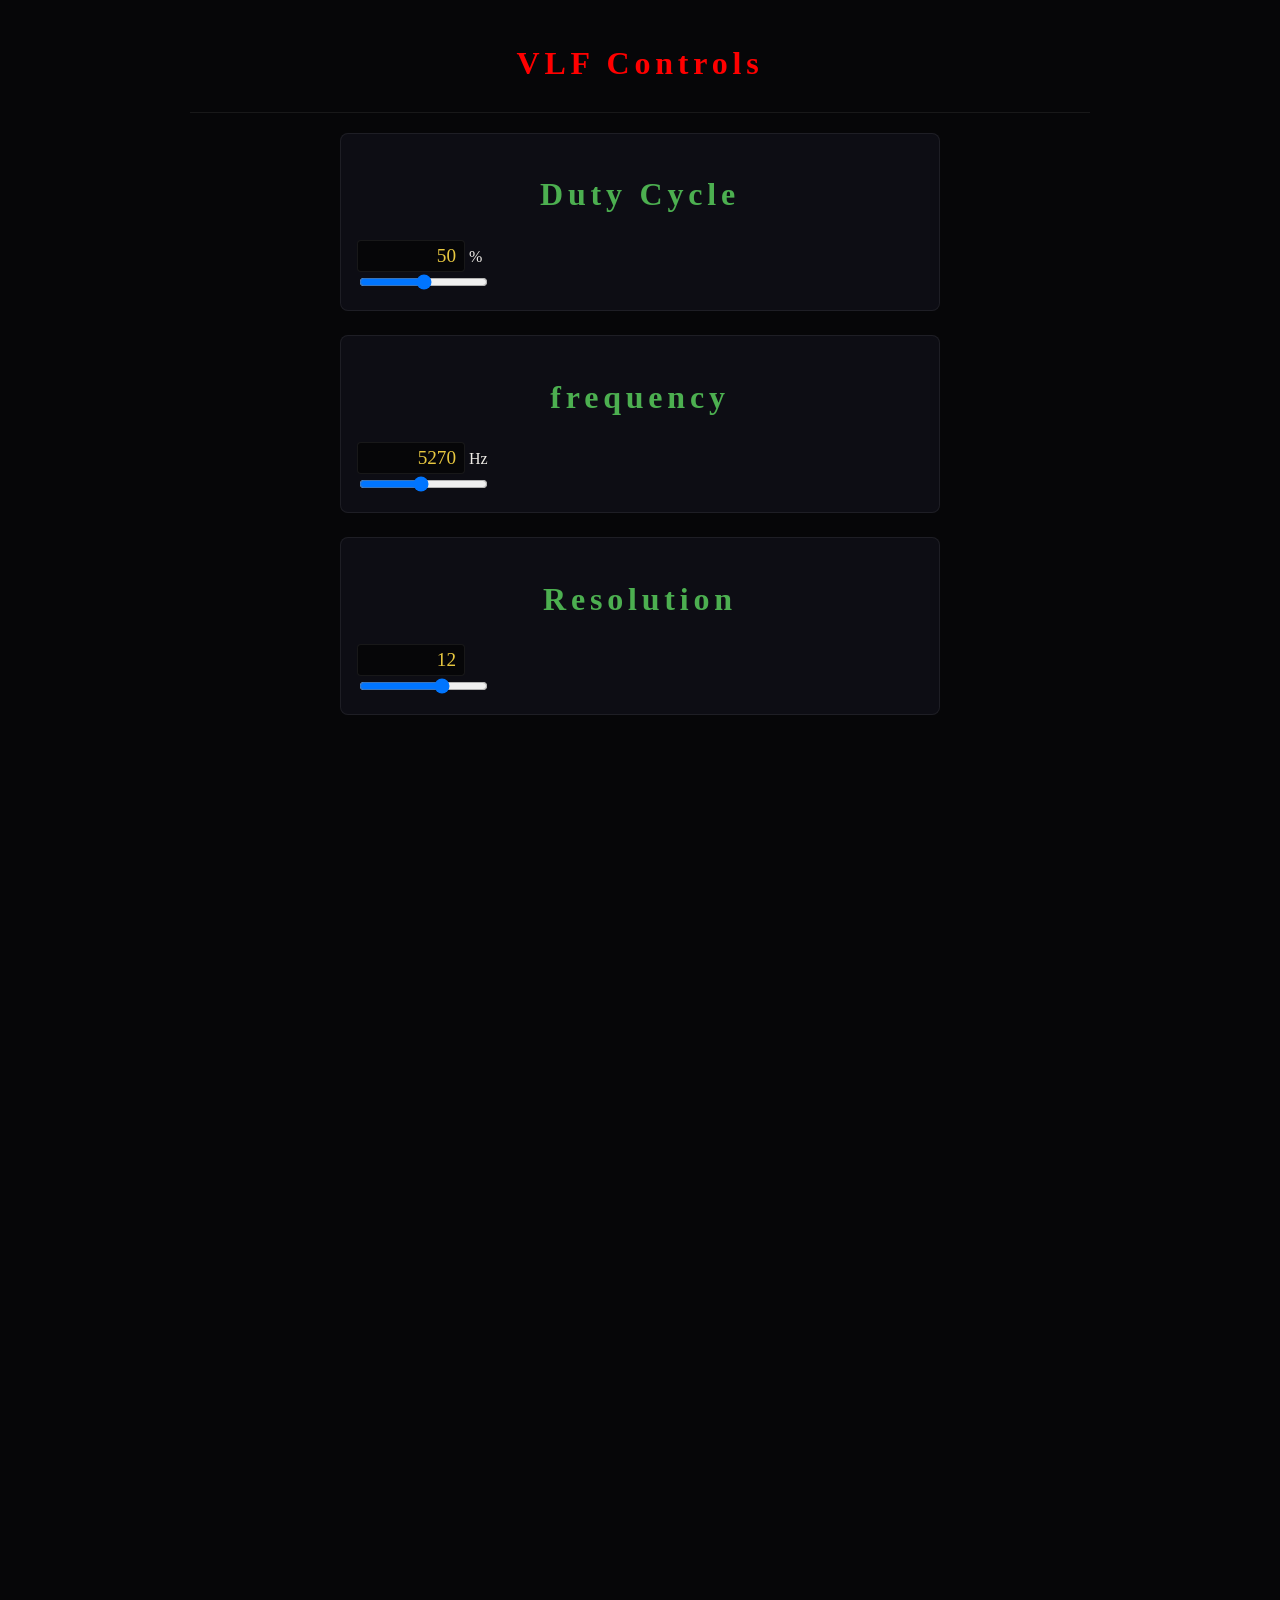
==== index.html @ d53b2018 "Rename html file renamed html file for use with GitHub pages" ====
<!DOCTYPE html>
<html>
    <head>
        <meta charset="UTF-8">
        <meta name="viewport" content="width=device-width, initial-scale=1.0">
        <title>PsycheRoverUI</title>
        <link rel="stylesheet" type="text/css" href="./PsycheRoverUI.css">
        <script src="./PsycheRoverUI.js" defer></script>
    </head>
    <body>
        <header>
            <h1>VLF Controls</h1>
        </header>
        <section class="controls">
            <div class="control-group">
                <div class="lableRow">
                    <h2>Duty Cycle</h2>
                    <div class="inputUnit">
                        <input type="number" id="dutyCycleInput" min="0" max="100" value="50">
                        <span>%</span>
                    </div>
                </div>
                <input type="range" id="dutyCycle" min="0" max="100" value="50">
            </div>
            
            <div class="control-group">
                <div class="lableRow">
                    <h2>frequency</h2>
                    <div class="inputUnit">
                        <input type="number" id="freqInput" min="1000" max="10000" value="5270">
                        <span>Hz</span>
                    </div>
                </div>
                <input type="range" id="frequency" min="1000" max="10000" value="5270">
            </div>
            
            <div class="control-group">
                <div class="lableRow">
                    <h2>Resolution</h2>
                    <div class="inputUnit">
                        <input type="number" id="resolutionInput" min="10" max="13" value="12">
                    </div>
                </div>
                <input type="range" id="resolution" min="10" max="13" value="12">
            </div>
        </section>
    </body>
</html>
---- PsycheRoverUI.css ----
:root
{
    --black: #060608;
    --dark: #0d0d14;
    --yellow: #e8c840;
    --white: #f0ede8;
    --red: #ff0000;
    --muted: rgba(240,237,232,0.5);
    --border: rgba(255,255,255,0.07);

    --tile-empty: #0f0f18;
    --tile-border: var(--border);
    --tile-correct: #4caf50;
    --tile-present: #e8c840;
    --tile-absent: #3a3a42;
    --tile-text-light: #f0ede8;

    --key-bg: #1a1a24;
    --key-text: var(--muted);
}

body {
    font-family: 'Crimson Pro', Georgia, serif;
    background: var(--black);
    color: var(--white);
    min-height: 200vh;
    display: flex;
    flex-direction: column;
    align-items: center;
    padding: 0.5rem;
    overflow-y: auto;
}

header {
    width: 100%;
    max-width: 900px;
    padding: 0.5rem 0;
    margin-bottom: 0.25rem;
    border-bottom: 1px solid var(--border);
}

h1 {
    font-family: 'Cinzel', serif;
    font-size: 2rem;
    font-weight: 900;
    text-align: center;
    letter-spacing: 0.15em;
    color: var(--red);
}

h2
{
    font-family: 'Cinzel', serif;
    font-size: 2rem;
    font-weight: 900;
    text-align: center;
    letter-spacing: 0.15em;
    color: var(--tile-correct);
}

.controls {
    width: 100%;
    max-width: 600px;
    display: flex;
    flex-direction: column;
    gap: 1.5rem;
    margin-top: 1rem;
}

.control-group {
    background: var(--dark);
    padding: 1rem;
    border-radius: 8px;
    border: 1px solid var(--border);
}

.label-row {
    display: flex;
    justify-content: space-between;
    align-items: center;
    margin-bottom: 0.5rem;
}

/* Number Input Styling */
.input-unit {
    display: flex;
    align-items: center;
    gap: 0.25rem;
    color: var(--yellow);
    font-weight: bold;
}

input[type="number"] {
    background: var(--black);
    color: var(--yellow);
    border: 1px solid var(--border);
    border-radius: 4px;
    padding: 0.25rem 0.5rem;
    font-size: 1.2rem;
    font-family: 'Cinzel', serif;
    width: 90px;
    text-align: right;
}

input[type="number"]:focus {
    outline: 1px solid var(--yellow);
}

input[type="number"]::-webkit-outer-spin-button,
input[type="number"]::-webkit-inner-spin-button {
    -webkit-appearance: none;
    margin: 0;
}
input[type="number"] {
    -appearance: textfield;
}


.slider {
    -webkit-appearance: none;
    appearance: none;
    width: 100%;
    height: 8px;
    border-radius: 4px;
    background: var(--key-bg);
    outline: none;
}


.slider::-webkit-slider-thumb {
    -webkit-appearance: none;
    appearance: none;
    width: 20px;
    height: 20px;
    border-radius: 50%;
    background: var(--yellow);
    cursor: pointer;
    transition: transform 0.1s ease-in-out;
}

.slider::-webkit-slider-thumb:hover {
    transform: scale(1.2);
}

/* Slider Thumb (Firefox) */
.slider::-moz-range-thumb {
    width: 20px;
    height: 20px;
    border-radius: 50%;
    background: var(--yellow);
    cursor: pointer;
    border: none;
    transition: transform 0.1s ease-in-out;
}

.slider::-moz-range-thumb:hover {
    transform: scale(1.2);
}
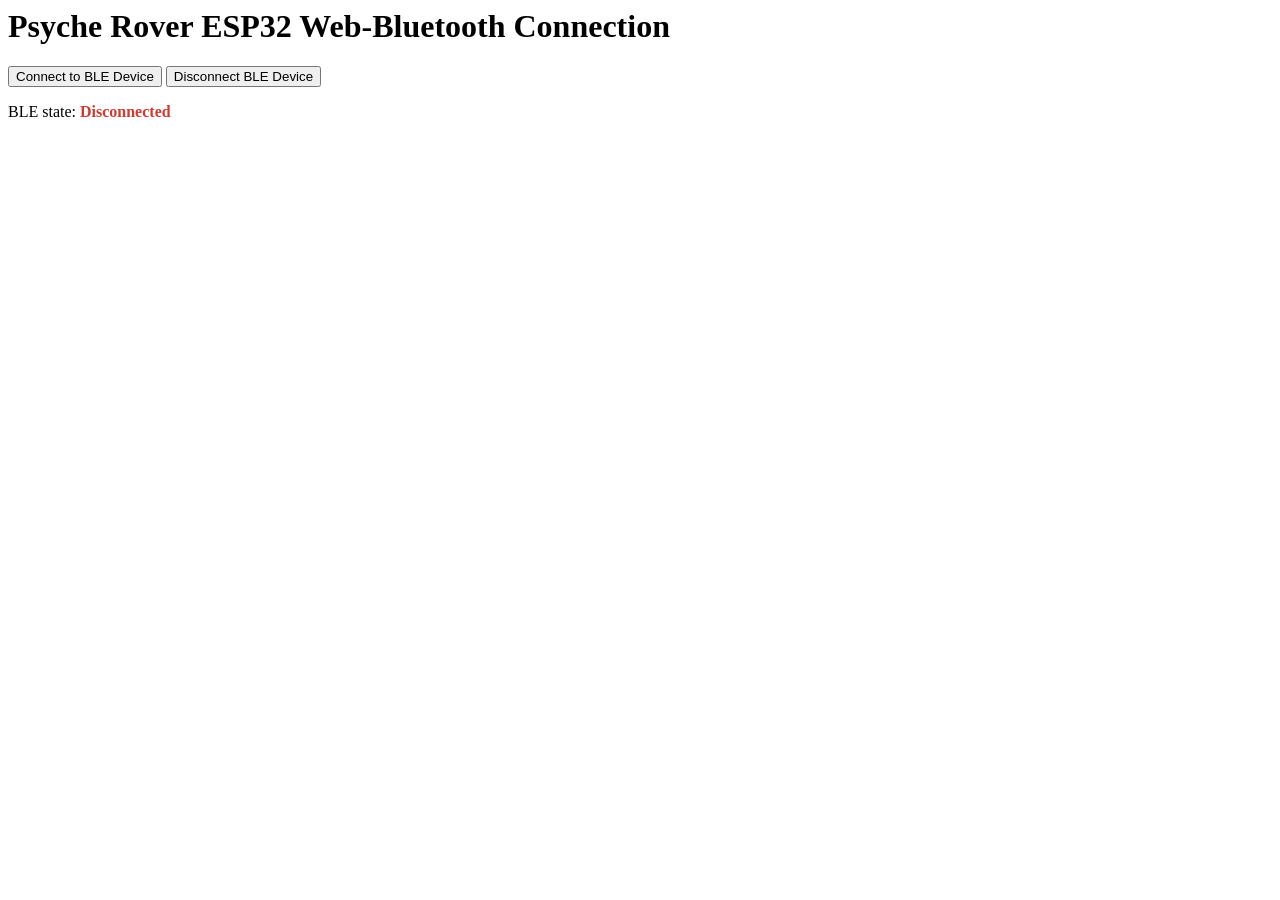
==== commit 0f6f411e: "Added Initial code for web bluetooth changed index.html file to have connection buttons. added scrip" ====
--- a/index.html
+++ b/index.html
@@ -1,48 +1,13 @@
-<!DOCTYPE html>
 <html>
-    <head>
-        <meta charset="UTF-8">
-        <meta name="viewport" content="width=device-width, initial-scale=1.0">
-        <title>PsycheRoverUI</title>
-        <link rel="stylesheet" type="text/css" href="./PsycheRoverUI.css">
-        <script src="./PsycheRoverUI.js" defer></script>
-    </head>
-    <body>
-        <header>
-            <h1>VLF Controls</h1>
-        </header>
-        <section class="controls">
-            <div class="control-group">
-                <div class="lableRow">
-                    <h2>Duty Cycle</h2>
-                    <div class="inputUnit">
-                        <input type="number" id="dutyCycleInput" min="0" max="100" value="50">
-                        <span>%</span>
-                    </div>
-                </div>
-                <input type="range" id="dutyCycle" min="0" max="100" value="50">
-            </div>
-            
-            <div class="control-group">
-                <div class="lableRow">
-                    <h2>frequency</h2>
-                    <div class="inputUnit">
-                        <input type="number" id="freqInput" min="1000" max="10000" value="5270">
-                        <span>Hz</span>
-                    </div>
-                </div>
-                <input type="range" id="frequency" min="1000" max="10000" value="5270">
-            </div>
-            
-            <div class="control-group">
-                <div class="lableRow">
-                    <h2>Resolution</h2>
-                    <div class="inputUnit">
-                        <input type="number" id="resolutionInput" min="10" max="13" value="12">
-                    </div>
-                </div>
-                <input type="range" id="resolution" min="10" max="13" value="12">
-            </div>
-        </section>
-    </body>
-</html>+<head>
+    <title>Psyche Rover ESP32 Web-Bluetooth</title>
+    <meta name="viewport" content="width=device-width, initial-scale=1">
+    <link rel="icon" type="image/png" href="">
+    <script src="./BluetoothConnection.js" defer></script>
+</head>
+<body>
+  <h1>Psyche Rover ESP32 Web-Bluetooth Connection</h1>
+  <button id="connectBleButton">Connect to BLE Device</button>
+  <button id="disconnectBleButton">Disconnect BLE Device</button>
+  <p>BLE state: <strong><span id="bleState" style="color:#d13a30;">Disconnected</span></strong></p>
+</body>
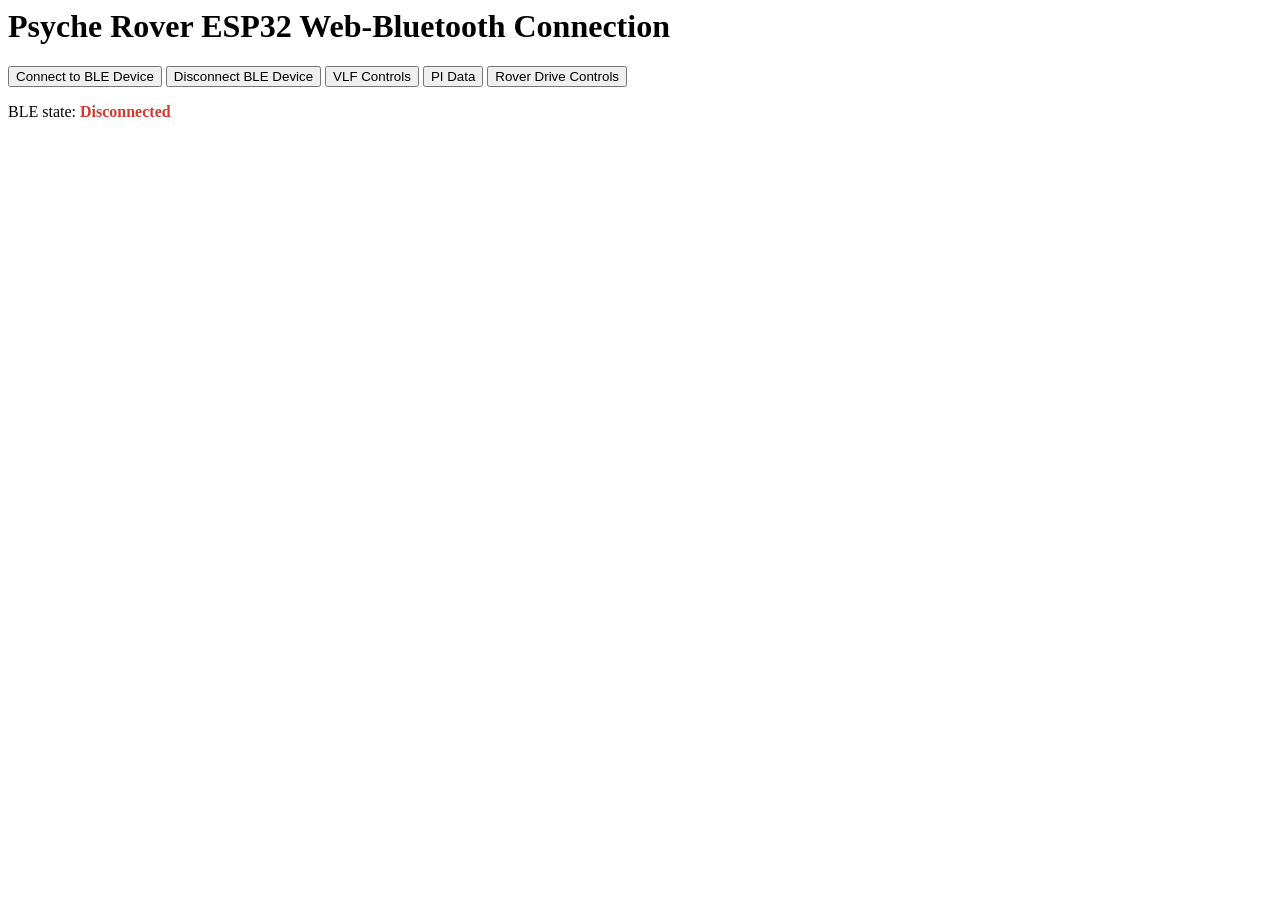
==== commit aab4f662: "Added buttons to change page added buttons to change to other pages from homepage. added code to sup" ====
--- a/index.html
+++ b/index.html
@@ -9,5 +9,8 @@
   <h1>Psyche Rover ESP32 Web-Bluetooth Connection</h1>
   <button id="connectBleButton">Connect to BLE Device</button>
   <button id="disconnectBleButton">Disconnect BLE Device</button>
+  <button id="vlfControls">VLF Controls</button>
+  <button id="piReadings">PI Data</button>
+  <button id="driveControls">Rover Drive Controls</button>
   <p>BLE state: <strong><span id="bleState" style="color:#d13a30;">Disconnected</span></strong></p>
 </body>
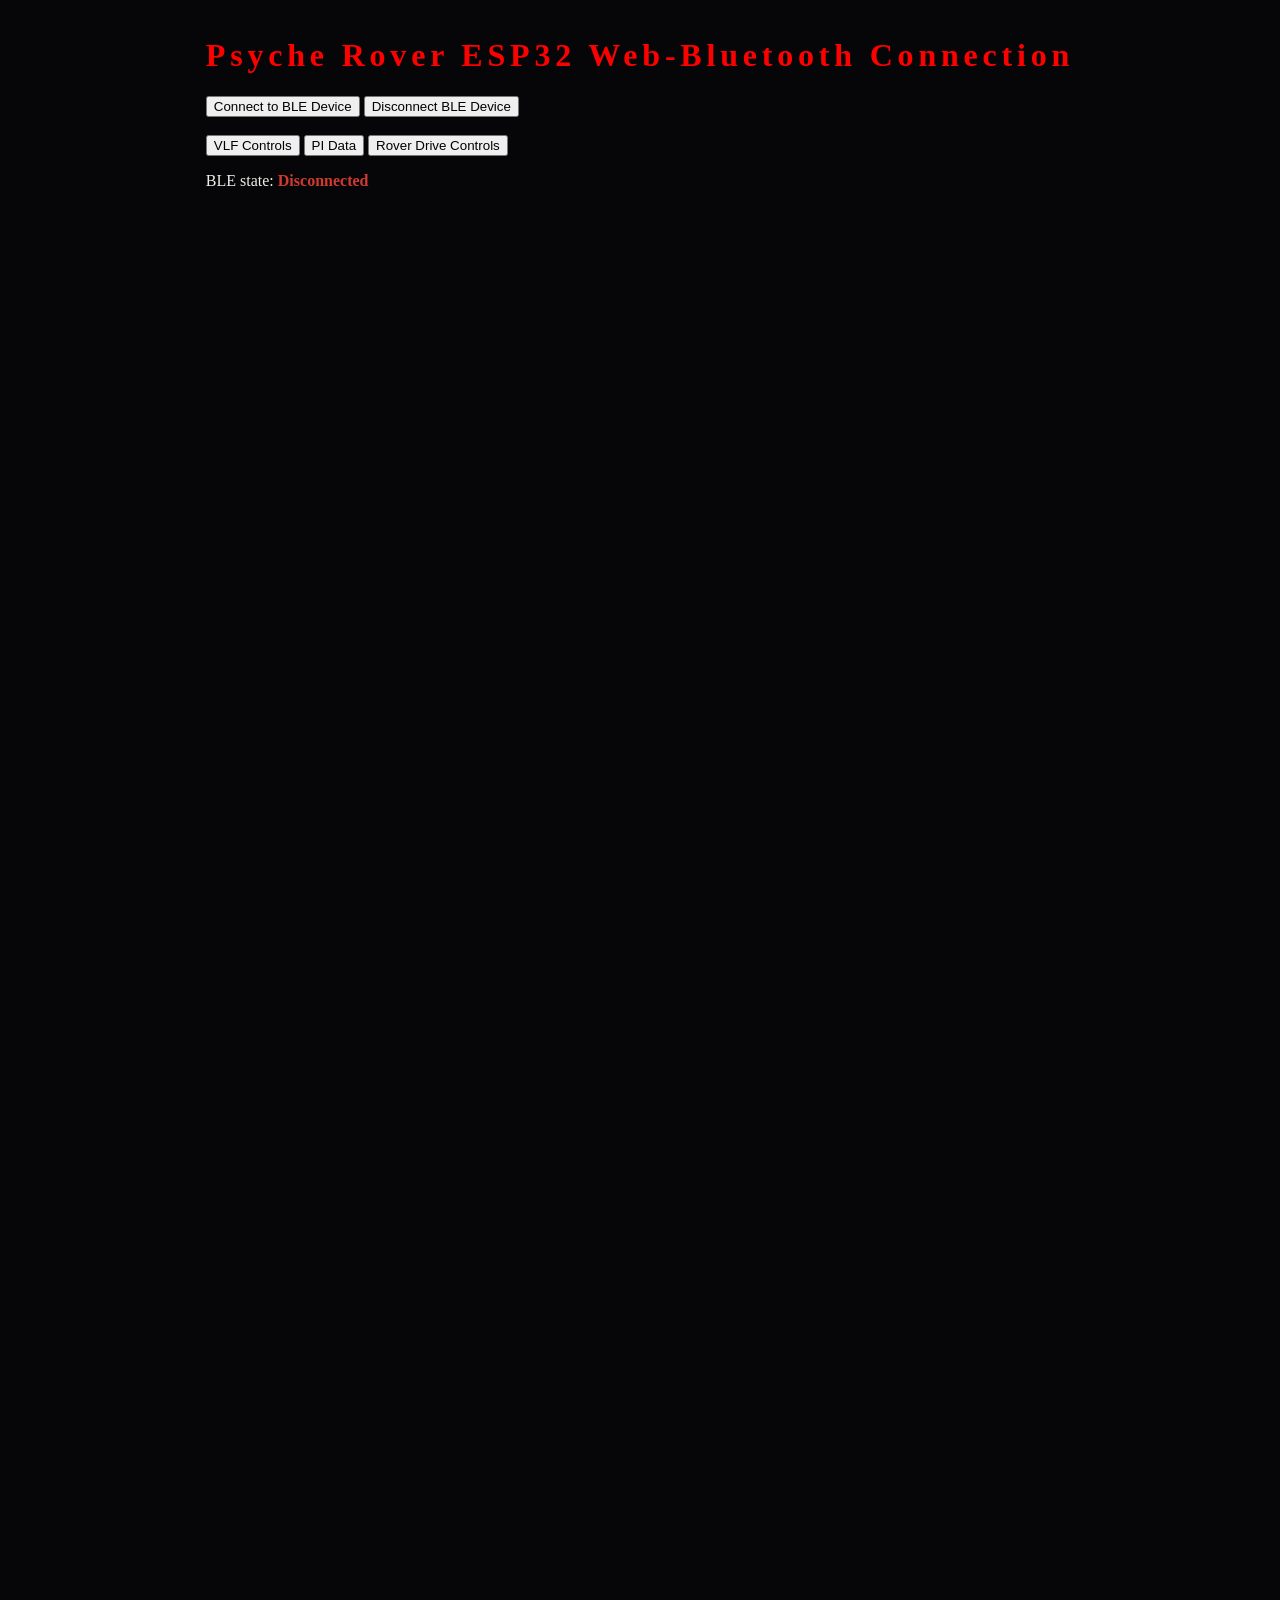
==== commit 87e8d1fd: "Changed from MPA to SPA style Removed other pages to support the Single Page Application style. chan" ====
--- a/index.html
+++ b/index.html
@@ -1,16 +1,98 @@
-<html>
+<!DOCTYPE html>
+<html lang="en">
 <head>
+    <meta charset="UTF-8">
+    <meta name="viewport" content="width=device-width, initial-scale=1.0">
     <title>Psyche Rover ESP32 Web-Bluetooth</title>
-    <meta name="viewport" content="width=device-width, initial-scale=1">
     <link rel="icon" type="image/png" href="">
+    <link rel="stylesheet" type="text/css" href="./PsycheRoverUI.css">
+    
     <script src="./BluetoothConnection.js" defer></script>
+    <script src="./PsycheRoverVLFControlsUI.js" defer></script>
+    <script src="./PsycheRoverPIDataUI.js" defer></script>
+    <script src="./PsycheRoverDriveControlsUI.js" defer></script>
 </head>
 <body>
-  <h1>Psyche Rover ESP32 Web-Bluetooth Connection</h1>
-  <button id="connectBleButton">Connect to BLE Device</button>
-  <button id="disconnectBleButton">Disconnect BLE Device</button>
-  <button id="vlfControls">VLF Controls</button>
-  <button id="piReadings">PI Data</button>
-  <button id="driveControls">Rover Drive Controls</button>
-  <p>BLE state: <strong><span id="bleState" style="color:#d13a30;">Disconnected</span></strong></p>
-</body>+
+    <!-- ================= VIEW 1: CONNECTION PAGE ================= -->
+    <div id="connectionPageView" class="view">
+        <h1>Psyche Rover ESP32 Web-Bluetooth Connection</h1>
+        <button id="connectBleButton">Connect to BLE Device</button>
+        <button id="disconnectBleButton">Disconnect BLE Device</button>
+        <br><br>
+        <button class="nav-btn" data-target="vlfControlsPageView">VLF Controls</button>
+        <button class="nav-btn" data-target="piDisplayPageView">PI Data</button>
+        <button class="nav-btn" data-target="driveControlsPageView">Rover Drive Controls</button>
+        <p>BLE state: <strong><span id="bleState" style="color:#d13a30;">Disconnected</span></strong></p>
+    </div>
+  
+    <!-- ================= VIEW 2: VLF CONTROLS ================= -->
+    <div id="vlfControlsPageView" class="view" style="display: none;">
+        <header>
+            <h1>VLF Controls</h1>
+            <button class="nav-btn" data-target="connectionPageView">Connection Page</button>
+            <button class="nav-btn" data-target="piDisplayPageView">PI Data</button>
+            <button class="nav-btn" data-target="driveControlsPageView">Rover Drive Controls</button>
+        </header>
+        <section class="controls">
+            <div class="control-group">
+                <div class="lableRow">
+                    <h2>Duty Cycle</h2>
+                    <div class="inputUnit">
+                        <input type="number" id="dutyCycleInput" min="0" max="100" value="50">
+                        <span>%</span>
+                    </div>
+                </div>
+                <input type="range" id="dutyCycle" min="0" max="100" value="50">
+            </div>
+            
+            <div class="control-group">
+                <div class="lableRow">
+                    <h2>Frequency</h2>
+                    <div class="inputUnit">
+                        <input type="number" id="freqInput" min="1000" max="10000" value="5270">
+                        <span>Hz</span>
+                    </div>
+                </div>
+                <input type="range" id="frequency" min="1000" max="10000" value="5270">
+            </div>
+            
+            <div class="control-group">
+                <div class="lableRow">
+                    <h2>Resolution</h2>
+                    <div class="inputUnit">
+                        <input type="number" id="resolutionInput" min="10" max="13" value="12">
+                    </div>
+                </div>
+                <input type="range" id="resolution" min="10" max="13" value="12">
+            </div>
+        </section>
+    </div>
+    
+    <!-- ================= VIEW 3: PI DATA ================= -->
+    <div id="piDisplayPageView" class="view" style="display: none;">
+        <header>
+            <h1>Pulse Induction Data</h1>
+            <button class="nav-btn" data-target="connectionPageView">Connection Page</button>
+            <button class="nav-btn" data-target="vlfControlsPageView">VLF Controls</button>
+            <button class="nav-btn" data-target="driveControlsPageView">Rover Drive Controls</button>
+        </header>
+        <section>
+            <canvas id="decayGraph" width="500" height="500" style="border: 1px solid #ccc;"></canvas>
+            <p>Material Classification: <strong id="materialClass">Default</strong></p>
+            <p>Tau: <strong id="tauValue">Default</strong></p>
+        </section>
+    </div>
+
+    <!-- ================= VIEW 4: DRIVE CONTROLS ================= -->
+    <div id="driveControlsPageView" class="view" style="display: none;">
+        <header>
+            <h1>Drive Controls</h1>
+            <button class="nav-btn" data-target="connectionPageView">Connection Page</button>
+            <button class="nav-btn" data-target="piDisplayPageView">PI Data</button>
+            <button class="nav-btn" data-target="vlfControlsPageView">VLF Controls</button>
+        </header>
+    </div>
+
+</body>
+</html>
--- a/PsycheRoverUI.css
+++ b/PsycheRoverUI.css
@@ -0,0 +1,158 @@
+:root
+{
+    --black: #060608;
+    --dark: #0d0d14;
+    --yellow: #e8c840;
+    --white: #f0ede8;
+    --red: #ff0000;
+    --muted: rgba(240,237,232,0.5);
+    --border: rgba(255,255,255,0.07);
+
+    --tile-empty: #0f0f18;
+    --tile-border: var(--border);
+    --tile-correct: #4caf50;
+    --tile-present: #e8c840;
+    --tile-absent: #3a3a42;
+    --tile-text-light: #f0ede8;
+
+    --key-bg: #1a1a24;
+    --key-text: var(--muted);
+}
+
+body {
+    font-family: 'Crimson Pro', Georgia, serif;
+    background: var(--black);
+    color: var(--white);
+    min-height: 200vh;
+    display: flex;
+    flex-direction: column;
+    align-items: center;
+    padding: 0.5rem;
+    overflow-y: auto;
+}
+
+header {
+    width: 100%;
+    max-width: 900px;
+    padding: 0.5rem 0;
+    margin-bottom: 0.25rem;
+    border-bottom: 1px solid var(--border);
+}
+
+h1 {
+    font-family: 'Cinzel', serif;
+    font-size: 2rem;
+    font-weight: 900;
+    text-align: center;
+    letter-spacing: 0.15em;
+    color: var(--red);
+}
+
+h2
+{
+    font-family: 'Cinzel', serif;
+    font-size: 2rem;
+    font-weight: 900;
+    text-align: center;
+    letter-spacing: 0.15em;
+    color: var(--tile-correct);
+}
+
+.controls {
+    width: 100%;
+    max-width: 600px;
+    display: flex;
+    flex-direction: column;
+    gap: 1.5rem;
+    margin-top: 1rem;
+}
+
+.control-group {
+    background: var(--dark);
+    padding: 1rem;
+    border-radius: 8px;
+    border: 1px solid var(--border);
+}
+
+.label-row {
+    display: flex;
+    justify-content: space-between;
+    align-items: center;
+    margin-bottom: 0.5rem;
+}
+
+/* Number Input Styling */
+.input-unit {
+    display: flex;
+    align-items: center;
+    gap: 0.25rem;
+    color: var(--yellow);
+    font-weight: bold;
+}
+
+input[type="number"] {
+    background: var(--black);
+    color: var(--yellow);
+    border: 1px solid var(--border);
+    border-radius: 4px;
+    padding: 0.25rem 0.5rem;
+    font-size: 1.2rem;
+    font-family: 'Cinzel', serif;
+    width: 90px;
+    text-align: right;
+}
+
+input[type="number"]:focus {
+    outline: 1px solid var(--yellow);
+}
+
+input[type="number"]::-webkit-outer-spin-button,
+input[type="number"]::-webkit-inner-spin-button {
+    -webkit-appearance: none;
+    margin: 0;
+}
+input[type="number"] {
+    -appearance: textfield;
+}
+
+
+.slider {
+    -webkit-appearance: none;
+    appearance: none;
+    width: 100%;
+    height: 8px;
+    border-radius: 4px;
+    background: var(--key-bg);
+    outline: none;
+}
+
+
+.slider::-webkit-slider-thumb {
+    -webkit-appearance: none;
+    appearance: none;
+    width: 20px;
+    height: 20px;
+    border-radius: 50%;
+    background: var(--yellow);
+    cursor: pointer;
+    transition: transform 0.1s ease-in-out;
+}
+
+.slider::-webkit-slider-thumb:hover {
+    transform: scale(1.2);
+}
+
+/* Slider Thumb (Firefox) */
+.slider::-moz-range-thumb {
+    width: 20px;
+    height: 20px;
+    border-radius: 50%;
+    background: var(--yellow);
+    cursor: pointer;
+    border: none;
+    transition: transform 0.1s ease-in-out;
+}
+
+.slider::-moz-range-thumb:hover {
+    transform: scale(1.2);
+}
